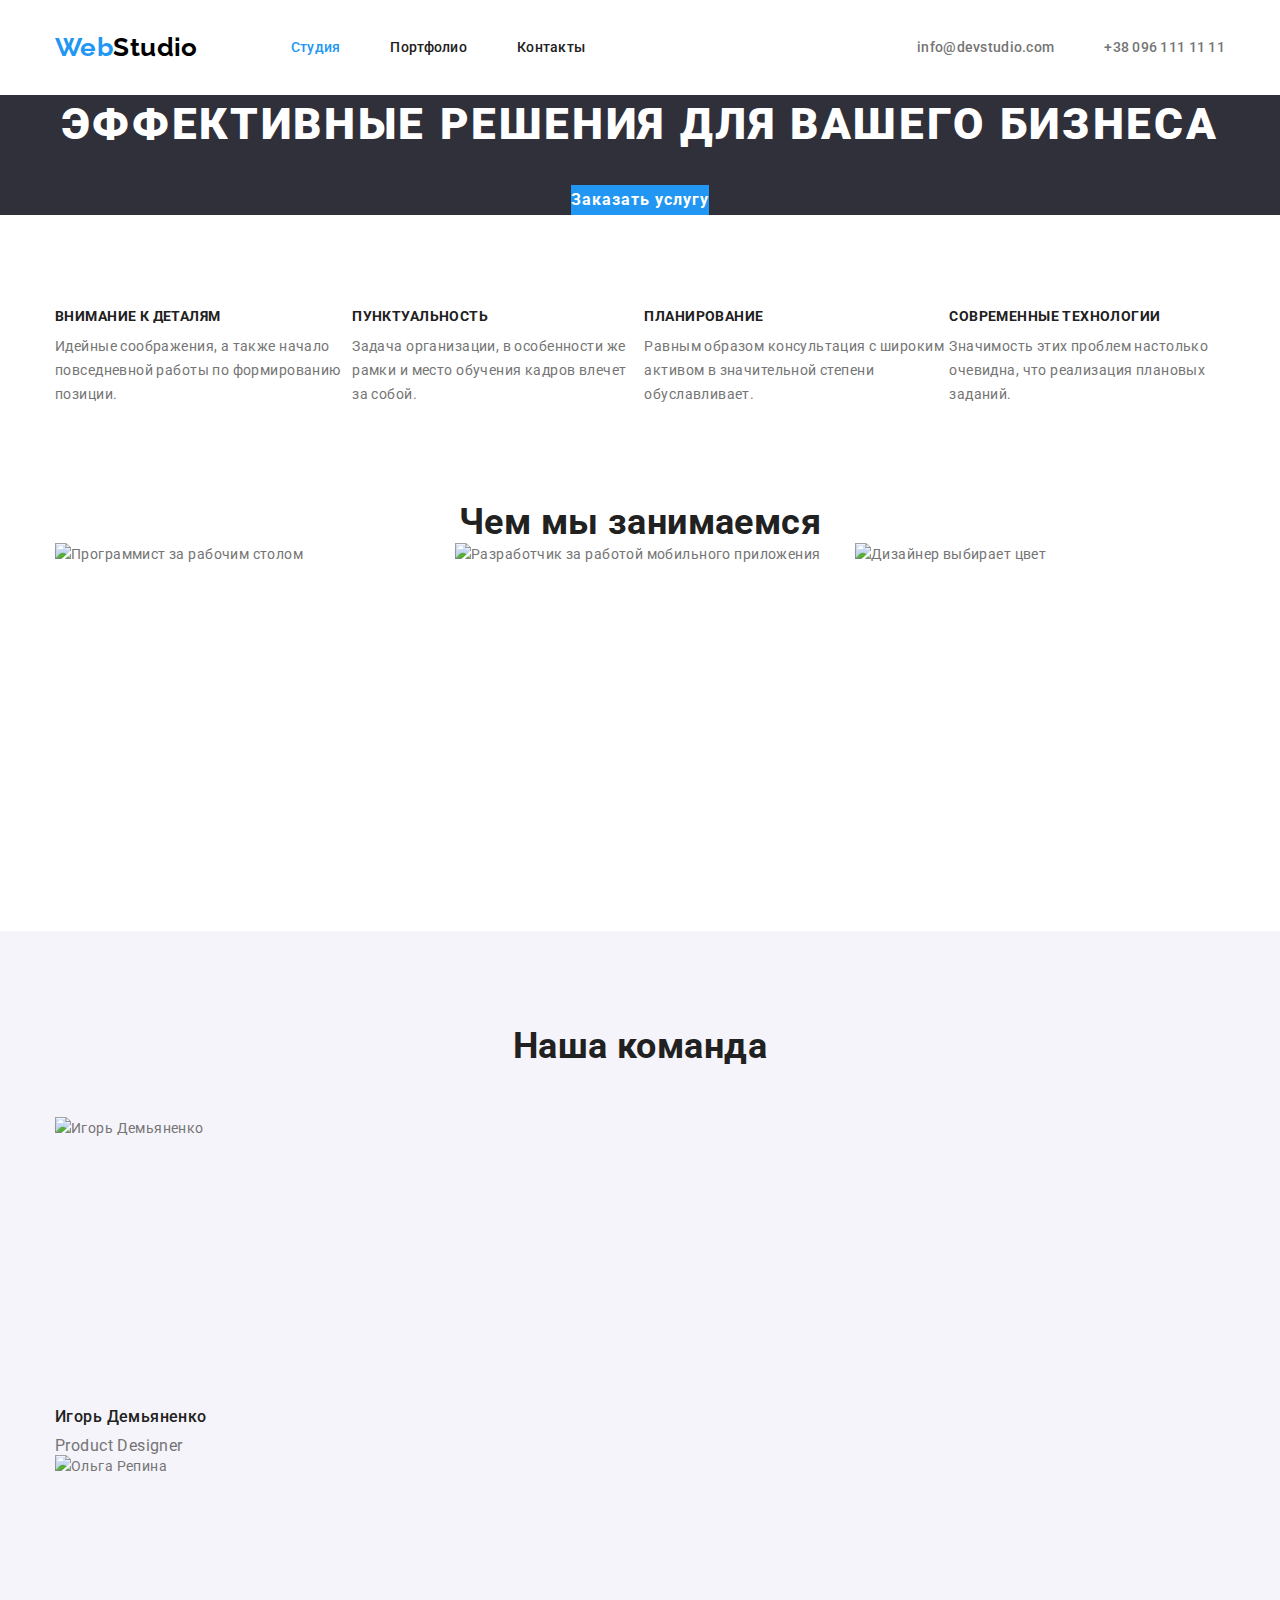
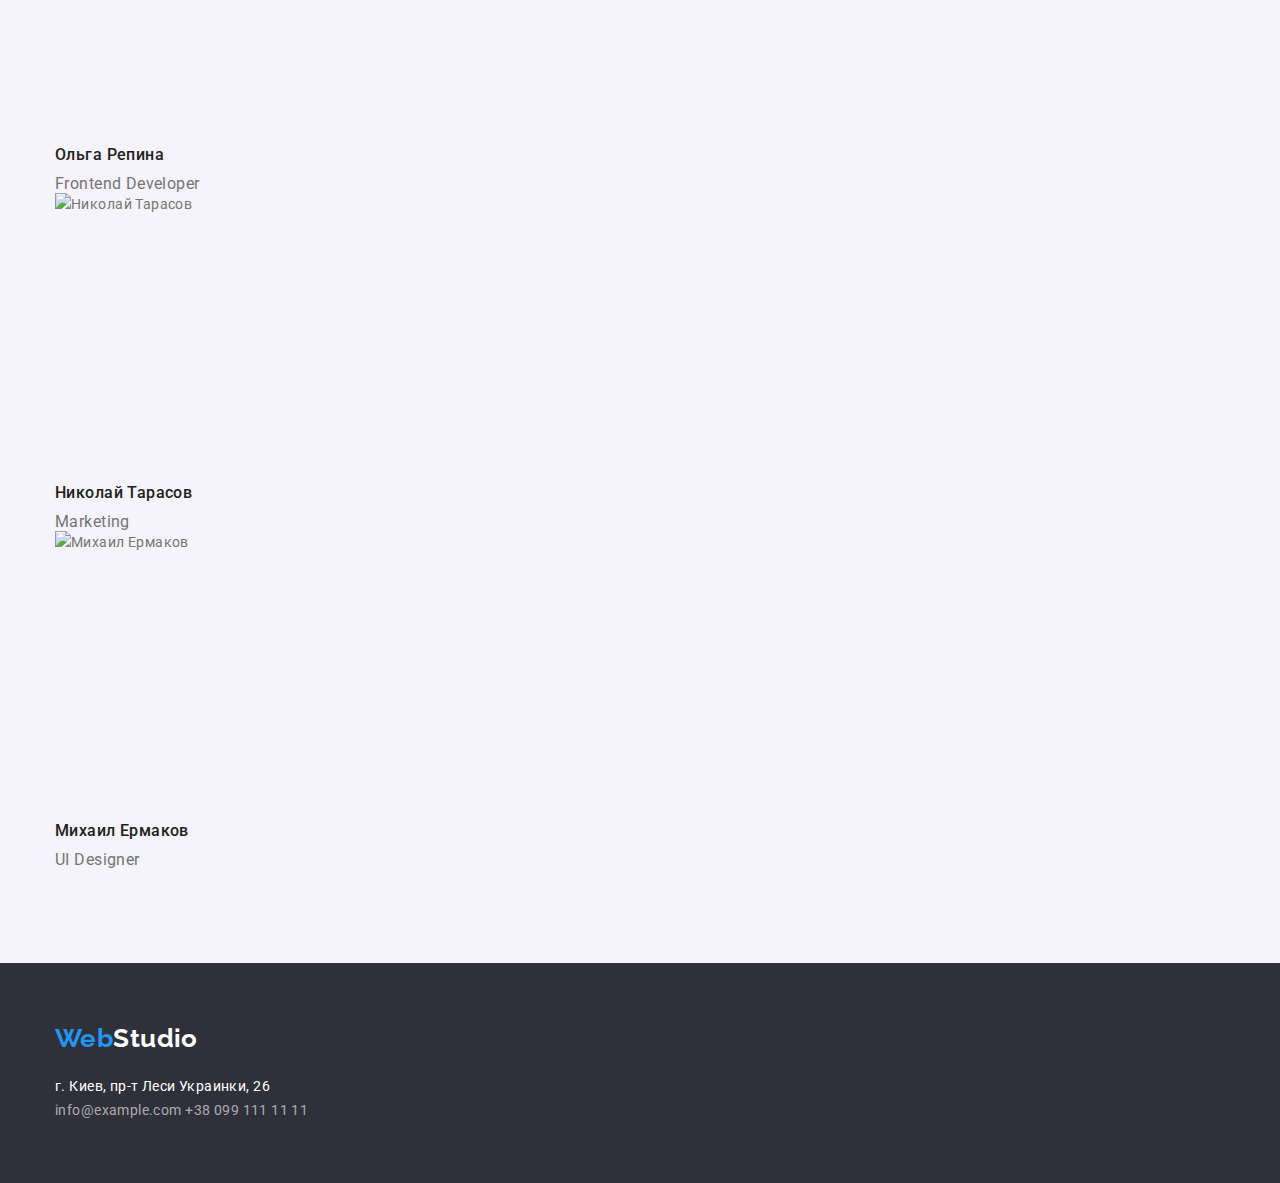
==== index.html @ 34c94300 "works block and flex models added" ====
<!DOCTYPE html>
<html lang="ru">
  <head>
    <meta charset="UTF-8" />
    <meta name="viewport" content="width=device-width, initial-scale=1.0" />
    <title>WebStudio</title>
    <link
      href="https://fonts.googleapis.com/css2?family=Raleway:wght@700&family=Roboto:wght@400;500;700;900&display=swap"
      rel="stylesheet"
    />
    <link rel="stylesheet" href="https://cdnjs.cloudflare.com/ajax/libs/modern-normalize/1.0.0/modern-normalize.min.css" />
    <link rel="stylesheet" href="css/styles.css" />
  </head>
  <body>
    <!-- Шапка страницы -->
    <header>
      <div class="container">
        <nav class="navigation">
          <a href="./" aria-label="логотип компании" class="logo">Web<span class="logo-text">Studio</span> </a>
          <!-- Навигация на другие страницы -->
          <ul class="list site-nav">
            <li class="item"><a href="./" class="link current">Студия</a></li>
            <li class="item"><a href="./portfolio.html" class="link">Портфолио</a></li>
            <li class="item"><a href="./contacts" class="link">Контакты</a></li>
          </ul>
        </nav>
      
      <ul class="list contacts-nav">
        <li class="item">
          <a href="mailto:info@devstudio.com" class="link"
            >info@devstudio.com
          </a>
        </li>
        <li class="item"><a href="tel:+380961111111" class="link">+38 096 111 11 11</a></li>
      </ul>
      </div>  
    </header>

    <!-- Уникальный контент страницы -->
    <main>
      <!-- Герой -->
      <section class="hero">
        <div class="container">
          <h1 class="hero-title">Эффективные решения для вашего бизнеса</h1>
          <button type="button" class="button">Заказать услугу</button>
        </div>
      </section>

      <!-- Особенности -->
      <section class="section">
        <div class="container">
          <!-- <h2  class="section-title">Особенности</h2> -->
            <ul class="feature-list list">
          <li>
            <h3 class="title">Внимание к деталям</h3>
            <p>
              Идейные соображения, а также начало повседневной работы по
              формированию позиции.
            </p>
          </li>
          <li>
            <h3 class="title">Пунктуальность</h3>
            <p>
              Задача организации, в особенности же рамки и место обучения кадров
              влечет за собой.
            </p>
          </li>
          <li>
            <h3 class="title">Планирование</h3>
            <p>
              Равным образом консультация с широким активом в значительной
              степени обуславливает.
            </p>
          </li>
          <li>
            <h3 class="title">Современные технологии</h3>
            <p>
              Значимость этих проблем настолько очевидна, что реализация
              плановых заданий.
            </p>
          </li>
            </ul>
        </div>
      </section>

      <!-- Чем мы занимаемся -->
      <section class="section works">
        <div class="container">
          <h2 class="section-title">Чем мы занимаемся</h2>
          <ul class="list">
            <li class="item">
              <img src="./img/work1.png" alt="Программист за рабочим столом" width="370" height="294" />
            </li>
            <li class="item">
              <img src="./img/work2.png" alt="Разработчик за работой мобильного приложения" width="370" height="294" />
            </li>
            <li class="item">
              <img src="./img/work3.png" alt="Дизайнер выбирает цвет" width="370" height="294" />
            </li>
          </ul>
        </div>
      </section>

      <!-- Наша команда -->
      <section class="section staff">
        <div class="container">
          <h2 class="section-title">Наша команда</h2>
          <ul class="staff-list list">
            <li>
              <img src="./img/igor.jpg" alt="Игорь Демьяненко" width="270" height="260" />
              <h3 class="name">Игорь Демьяненко</h3>
              <p lang="en" class="text">Product Designer</p>
            </li>
            <li>
              <img src="./img/olga.jpg" alt="Ольга Репина" width="270" height="260" />
              <h3 class="name">Ольга Репина</h3>
              <p lang="en" class="text">Frontend Developer</p>
            </li>
            <li>
              <img src="./img/nikolay.jpg" alt="Николай Тарасов" width="270" height="260" />
              <h3 class="name">Николай Тарасов</h3>
              <p lang="en" class="text">Marketing</p>
            </li>
            <li>
              <img src="./img/mikhail.jpg" alt="Михаил Ермаков" width="270" height="260" />
              <h3 class="name">Михаил Ермаков</h3>
              <p lang="en" class="text">UI Designer</p>
            </li>
          </ul>
        </div>
      </section>
    </main>
        
    <!-- Подвал страницы -->
    <footer>
      <div class="container">
        <a href="./" aria-label="логотип компании" class="logo">Web<span>Studio</span></a>
        <address>
          <p class="address">г. Киев, пр-т Леси Украинки, 26</p>
          <a href="mailto:info@example.com" class="mail">info@example.com</a>
          <a href="tel:+380991111111" class="phone">+38 099 111 11 11</a>
        </address>
      </div>
    </footer>
  </body>
</html>
---- css/styles.css ----
/* основной цвет текста #757575 */
/* вторичный цвет текста #212121 */
/* акцент #2196F3 */

:root {
	--primary-text-color: #757575;
	--title-text-color: #212121;
	--accent-color: #2196f3;
	--primary-white-color: #ffffff;
}

*,
*::before,
*::after {
	box-sizing: border-box;
	margin: 0;
	padding: 0;
}

img {
	display: block;
	/* max-width: 100%;
	height: auto; */
}

body {
	background-color: var(--primary-white-color);
	color: var(--primary-text-color);

	font-family: Roboto, sans-serif;
	font-size: 14px;
	line-height: 1.71;
	letter-spacing: 0.03em;
}

.list {
	list-style: none;
	padding: 0;
	margin: 0;
}

.link {
	text-decoration: none;
}

.address {
	font-style: normal;
}

.container {
	width: 1200px;
	padding-right: 15px;
	padding-left: 15px;
	/* margin-left: auto;
	margin-right: auto; */
	margin: 0 auto;
	/* outline: 2px solid tomato; */
}

/* HEADER */

header {
	padding-top: 32px;
	padding-bottom: 32px;
}

header .container {
	display: flex;
	align-items: center;
}

header .navigation {
	display: flex;
	align-items: center;
}

/* logo */

.logo {
	color: var(--accent-color);
	text-decoration: none;
	font-family: Raleway, sans-serif;
	font-weight: 700;
	font-size: 26px;
	line-height: 1.2;

	margin-right: 93px;
}

.logo-text {
	color: #000000;
}

/* site-nav */

.site-nav {
	display: flex;
}

.site-nav .item:not(:last-child) {
	margin-right: 50px;
}

.site-nav .link {
	color: var(--title-text-color);
	text-decoration: none;
	font-weight: 500;
	font-size: 14px;
	line-height: 1.14;
	letter-spacing: 0.02em;
}

.site-nav .link:hover,
.site-nav .link:focus {
	color: var(--accent-color);
}

.site-nav .link.current {
	color: var(--accent-color);
}

/* contacts-nav */

.contacts-nav {
	display: flex;
	margin-left: auto;
}

.contacts-nav .item:not(:last-child) {
	margin-right: 50px;
}

.contacts-nav .link {
	color: var(--primary-text-color);
	text-decoration: none;
	font-weight: 500;
	font-size: 14px;
	line-height: 1.14;
	letter-spacing: 0.02em;
}

.contacts-nav .link:hover,
.contacts-nav .link:focus {
	color: var(--accent-color);
}

/* hero */

.hero {
	background-color: #2f303a;
	text-align: center;
}

.hero .container {
	/* padding-left: 452px;
	padding-right: 452px;
	padding-top: 200px;
	padding-bottom: 200px; */
}

.hero-title {
	color: var(--primary-white-color);
	font-weight: 900;
	font-size: 44px;
	line-height: 1.36;

	letter-spacing: 0.06em;
	text-transform: uppercase;

	margin-bottom: 30px;
	margin-top: 0;
}

/* button */

button {
	font-family: inherit;
}

.button {
	background-color: var(--accent-color);
	color: var(--primary-white-color);
	font-weight: 700;
	font-size: 16px;
	line-height: 1.88;
	text-align: center;
	letter-spacing: 0.06em;
	border-style: none;
}

/* section */

.section {
	padding-top: 94px;
	padding-bottom: 94px;
}

.section-title {
	color: var(--title-text-color);

	font-weight: 700;
	font-size: 36px;
	line-height: 1.17;
	text-align: center;

	margin-top: 0;
	margin-bottom: 0;
}

/* features */

.feature-list {
	display: flex;
}

.feature-list .title {
	color: var(--title-text-color);
	font-weight: 700;
	font-size: 14px;
	line-height: 1.14;
	text-transform: uppercase;
	margin-top: 0;
	margin-bottom: 10px;
}

/* works */

.works {
	padding-top: 0;
}

.works ul {
	display: flex;
}

.works .item:not(:last-child) {
	margin-right: 30px;
}

/* staff */

.staff {
	background-color: #f5f4fa;
}

.staff-list {
	margin-top: 50px;
}

.staff-list .name {
	color: var(--title-text-color);
	font-weight: 500;
	font-size: 16px;
	line-height: 1.19;
	/* text-align: center; */
	margin-top: 30px;
	margin-bottom: 0;
}

.staff-list .text {
	font-size: 16px;
	line-height: 1.19;
	/* text-align: center; */
}

.staff p {
	margin-top: 10px;
	margin-bottom: 0;
}

/* footer */

footer {
	background-color: #2f303a;
	padding-top: 60px;
	padding-bottom: 60px;
}

footer span {
	color: #ffffff;
}

footer .address {
	color: var(--primary-white-color);
	font-style: normal;
	font-size: 14px;
	line-height: 1.71;
	margin-top: 20px;
	margin-bottom: 0;
}

footer .mail,
footer .phone {
	color: rgba(255, 255, 255, 0.6);
	text-decoration: none;
	font-style: normal;
	font-size: 14px;
	line-height: 1.71;
}

/* Portfolio */

/* filter list */

.filter-list .option {
	background-color: #f5f4fa;
	color: var(--title-text-color);
	font-weight: 500;
	font-size: 16px;
	line-height: 1.63;
	text-align: center;
	border-style: none;
}

.filter-list .option:hover,
.filter-list .option:focus {
	background-color: var(--accent-color);
	color: var(--primary-white-color);
}

/* works list */

.works-list a {
	text-decoration: none;
}

.works-list .works {
	color: var(--title-text-color);
	font-weight: 700;
	font-size: 18px;
	line-height: 2;
	letter-spacing: 0.06em;

	margin-top: 20px;
	margin-bottom: 0;
}

.works-list .text {
	color: var(--primary-text-color);
	font-size: 16px;
	line-height: 1.88;

	margin-top: 4px;
	margin-bottom: 0;
}
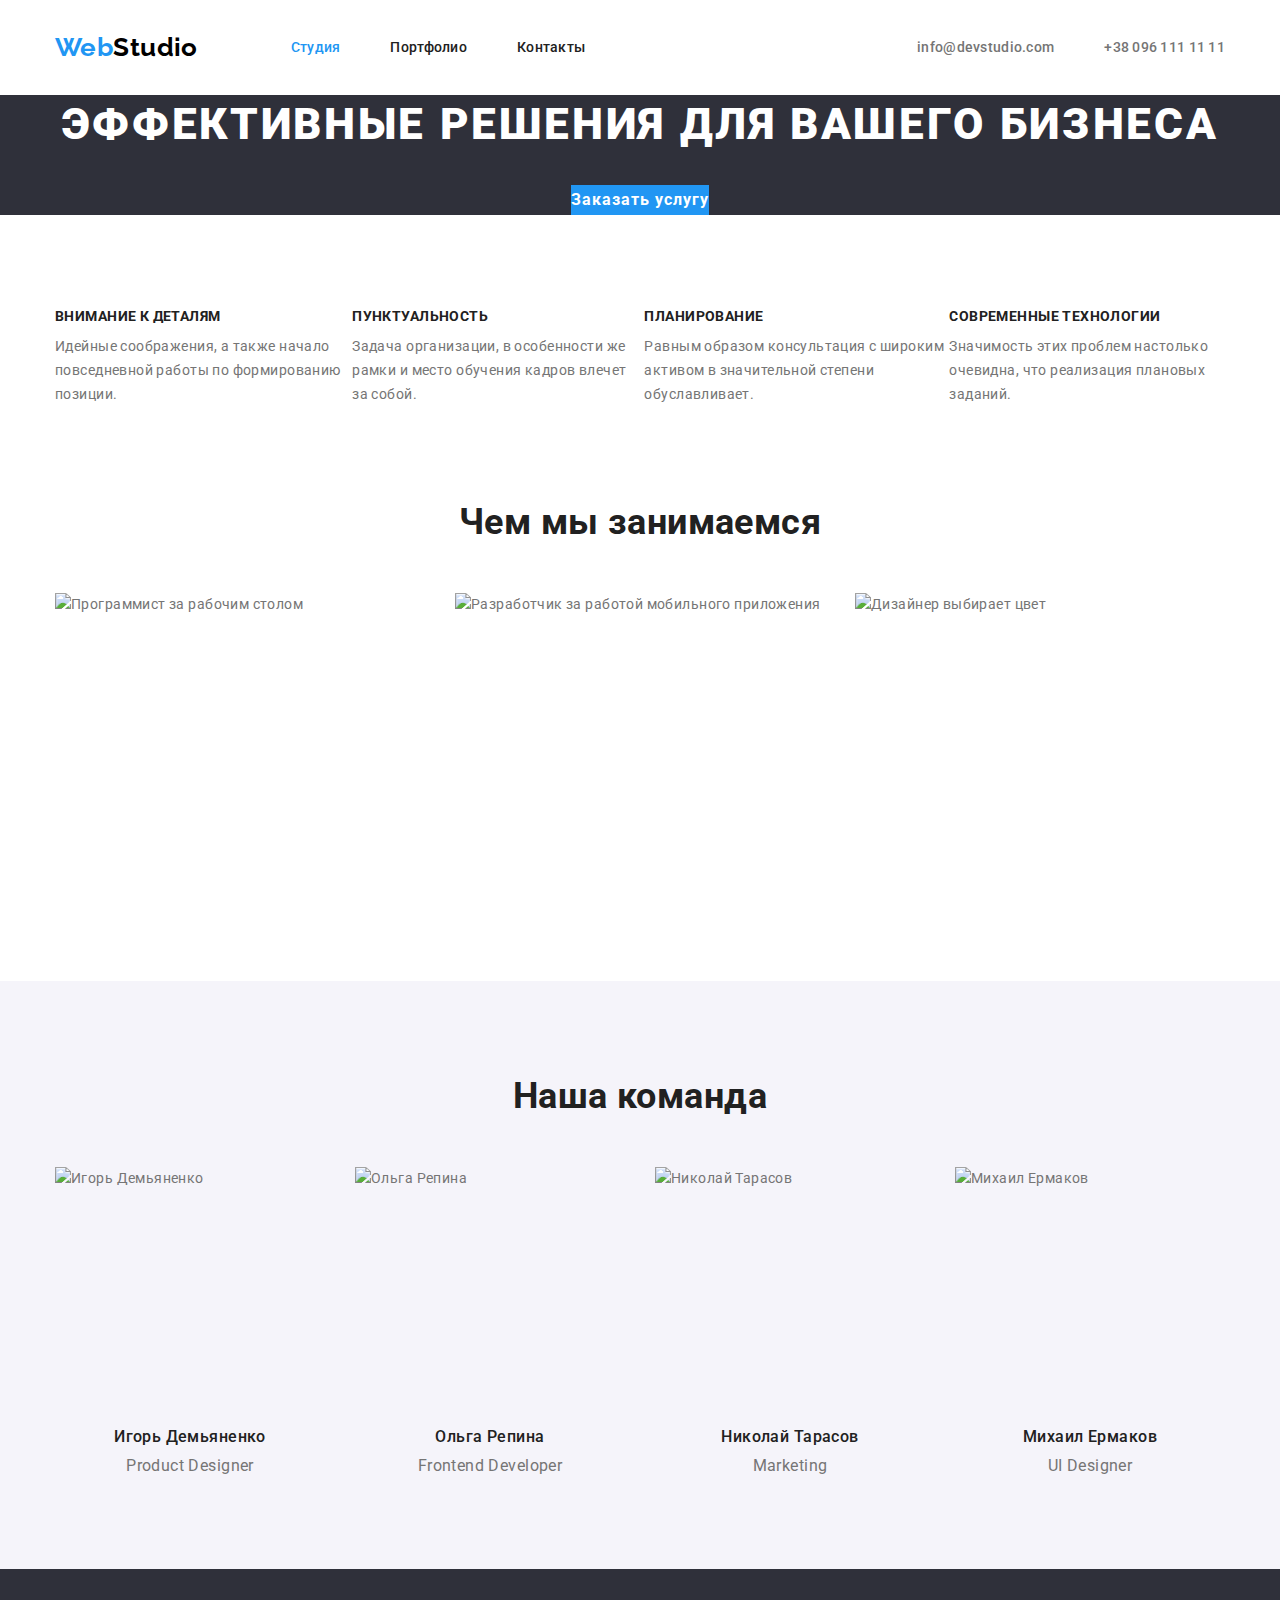
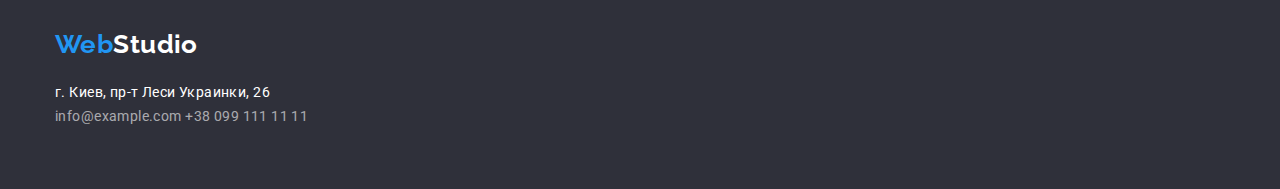
==== commit e4992cc3: "works staff block and flex models added" ====
--- a/index.html
+++ b/index.html
@@ -106,22 +106,22 @@
         <div class="container">
           <h2 class="section-title">Наша команда</h2>
           <ul class="staff-list list">
-            <li>
+            <li class="staff-item">
               <img src="./img/igor.jpg" alt="Игорь Демьяненко" width="270" height="260" />
               <h3 class="name">Игорь Демьяненко</h3>
               <p lang="en" class="text">Product Designer</p>
             </li>
-            <li>
+            <li class="staff-item">
               <img src="./img/olga.jpg" alt="Ольга Репина" width="270" height="260" />
               <h3 class="name">Ольга Репина</h3>
               <p lang="en" class="text">Frontend Developer</p>
             </li>
-            <li>
+            <li class="staff-item">
               <img src="./img/nikolay.jpg" alt="Николай Тарасов" width="270" height="260" />
               <h3 class="name">Николай Тарасов</h3>
               <p lang="en" class="text">Marketing</p>
             </li>
-            <li>
+            <li class="staff-item">
               <img src="./img/mikhail.jpg" alt="Михаил Ермаков" width="270" height="260" />
               <h3 class="name">Михаил Ермаков</h3>
               <p lang="en" class="text">UI Designer</p>
--- a/css/styles.css
+++ b/css/styles.css
@@ -204,7 +204,7 @@
 	text-align: center;
 
 	margin-top: 0;
-	margin-bottom: 0;
+	margin-bottom: 50px;
 }
 
 /* features */
@@ -244,7 +244,11 @@
 }
 
 .staff-list {
-	margin-top: 50px;
+	display: flex;
+}
+
+.staff-item:not(:last-child) {
+	margin-right: 30px;
 }
 
 .staff-list .name {
@@ -252,20 +256,15 @@
 	font-weight: 500;
 	font-size: 16px;
 	line-height: 1.19;
-	/* text-align: center; */
-	margin-top: 30px;
-	margin-bottom: 0;
+	text-align: center;
+
+	margin-bottom: 10px;
 }
 
 .staff-list .text {
 	font-size: 16px;
 	line-height: 1.19;
-	/* text-align: center; */
-}
-
-.staff p {
-	margin-top: 10px;
-	margin-bottom: 0;
+	text-align: center;
 }
 
 /* footer */
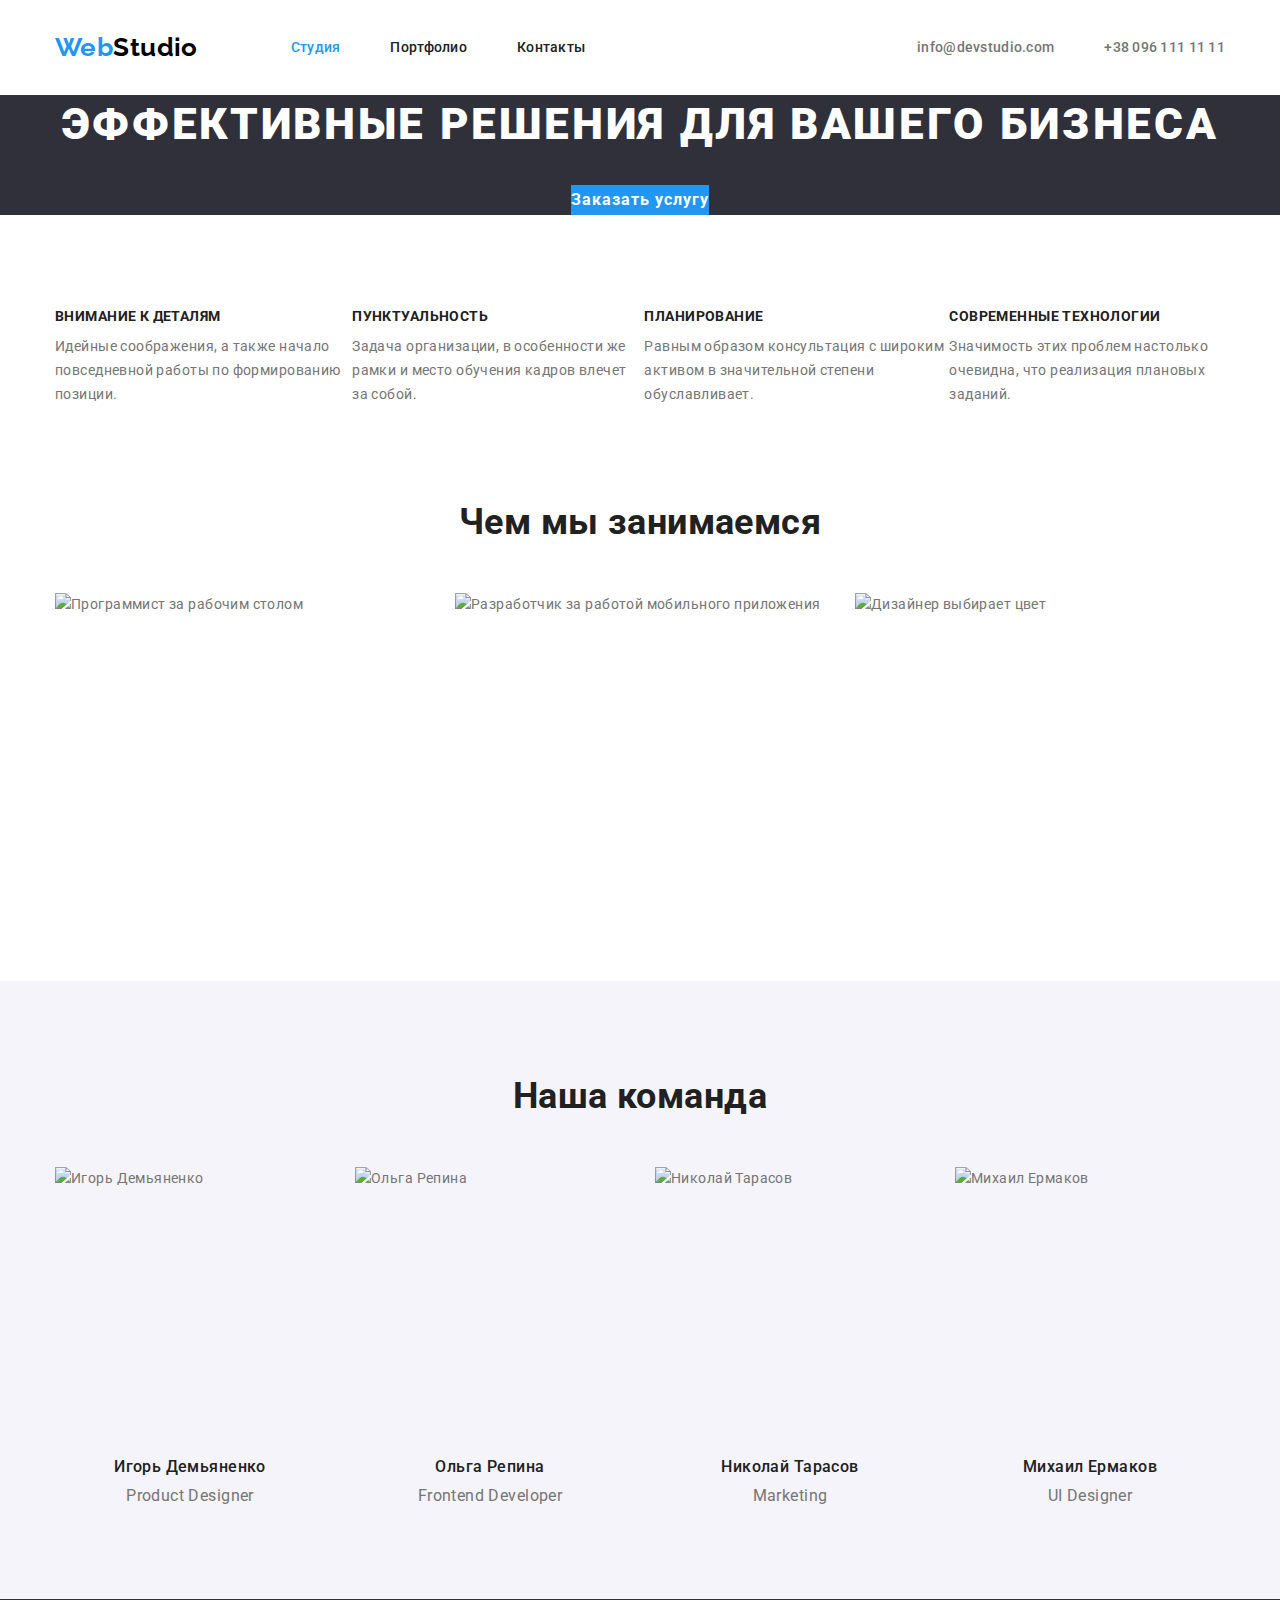
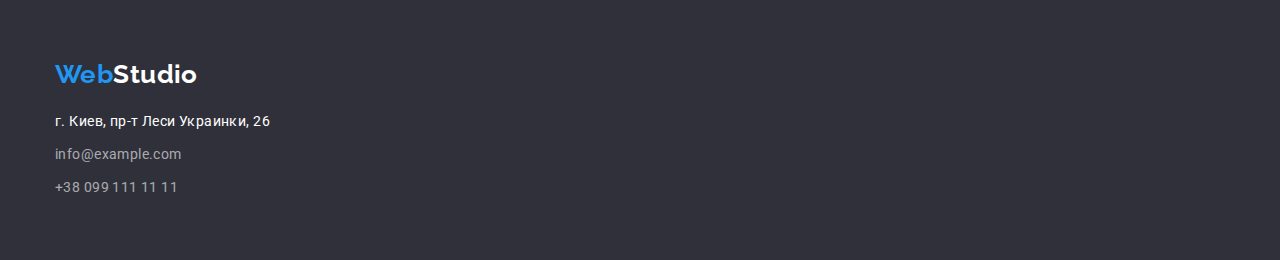
==== commit 8d0b3171: "footer block flex models added" ====
--- a/index.html
+++ b/index.html
@@ -108,23 +108,31 @@
           <ul class="staff-list list">
             <li class="staff-item">
               <img src="./img/igor.jpg" alt="Игорь Демьяненко" width="270" height="260" />
-              <h3 class="name">Игорь Демьяненко</h3>
-              <p lang="en" class="text">Product Designer</p>
+              <div class="staff-container">
+                <h3 class="name">Игорь Демьяненко</h3>
+                <p lang="en" class="text">Product Designer</p>
+              </div>
             </li>
             <li class="staff-item">
               <img src="./img/olga.jpg" alt="Ольга Репина" width="270" height="260" />
-              <h3 class="name">Ольга Репина</h3>
-              <p lang="en" class="text">Frontend Developer</p>
+              <div class="staff-container">
+                <h3 class="name">Ольга Репина</h3>
+                <p lang="en" class="text">Frontend Developer</p>
+              </div>
             </li>
             <li class="staff-item">
               <img src="./img/nikolay.jpg" alt="Николай Тарасов" width="270" height="260" />
-              <h3 class="name">Николай Тарасов</h3>
-              <p lang="en" class="text">Marketing</p>
+              <div class="staff-container">
+                <h3 class="name">Николай Тарасов</h3>
+                <p lang="en" class="text">Marketing</p>
+              </div>
             </li>
             <li class="staff-item">
               <img src="./img/mikhail.jpg" alt="Михаил Ермаков" width="270" height="260" />
+              <div class="staff-container">
               <h3 class="name">Михаил Ермаков</h3>
               <p lang="en" class="text">UI Designer</p>
+              </div>
             </li>
           </ul>
         </div>
--- a/css/styles.css
+++ b/css/styles.css
@@ -151,12 +151,12 @@
 	text-align: center;
 }
 
-.hero .container {
-	/* padding-left: 452px;
+/* .hero .container {
+	padding-left: 452px;
 	padding-right: 452px;
 	padding-top: 200px;
-	padding-bottom: 200px; */
-}
+	padding-bottom: 200px;
+} */
 
 .hero-title {
 	color: var(--primary-white-color);
@@ -251,6 +251,9 @@
 	margin-right: 30px;
 }
 
+.staff-container {
+	padding-top: 30px;
+}
 .staff-list .name {
 	color: var(--title-text-color);
 	font-weight: 500;
@@ -279,13 +282,23 @@
 	color: #ffffff;
 }
 
+footer .logo {
+	display: inline-block;
+	/* margin-right: 0; */
+	margin-bottom: 20px;
+}
+
 footer .address {
 	color: var(--primary-white-color);
 	font-style: normal;
 	font-size: 14px;
 	line-height: 1.71;
-	margin-top: 20px;
-	margin-bottom: 0;
+
+	margin-bottom: 9px;
+}
+
+footer .mail {
+	margin-bottom: 9px;
 }
 
 footer .mail,
@@ -295,11 +308,21 @@
 	font-style: normal;
 	font-size: 14px;
 	line-height: 1.71;
+	display: block;
 }
 
 /* Portfolio */
 
-/* filter list */
+/* filter */
+
+.filter-list {
+	display: flex;
+	justify-content: center;
+}
+
+.filter-item:not(:last-child) {
+	margin-right: 8px;
+}
 
 .filter-list .option {
 	background-color: #f5f4fa;
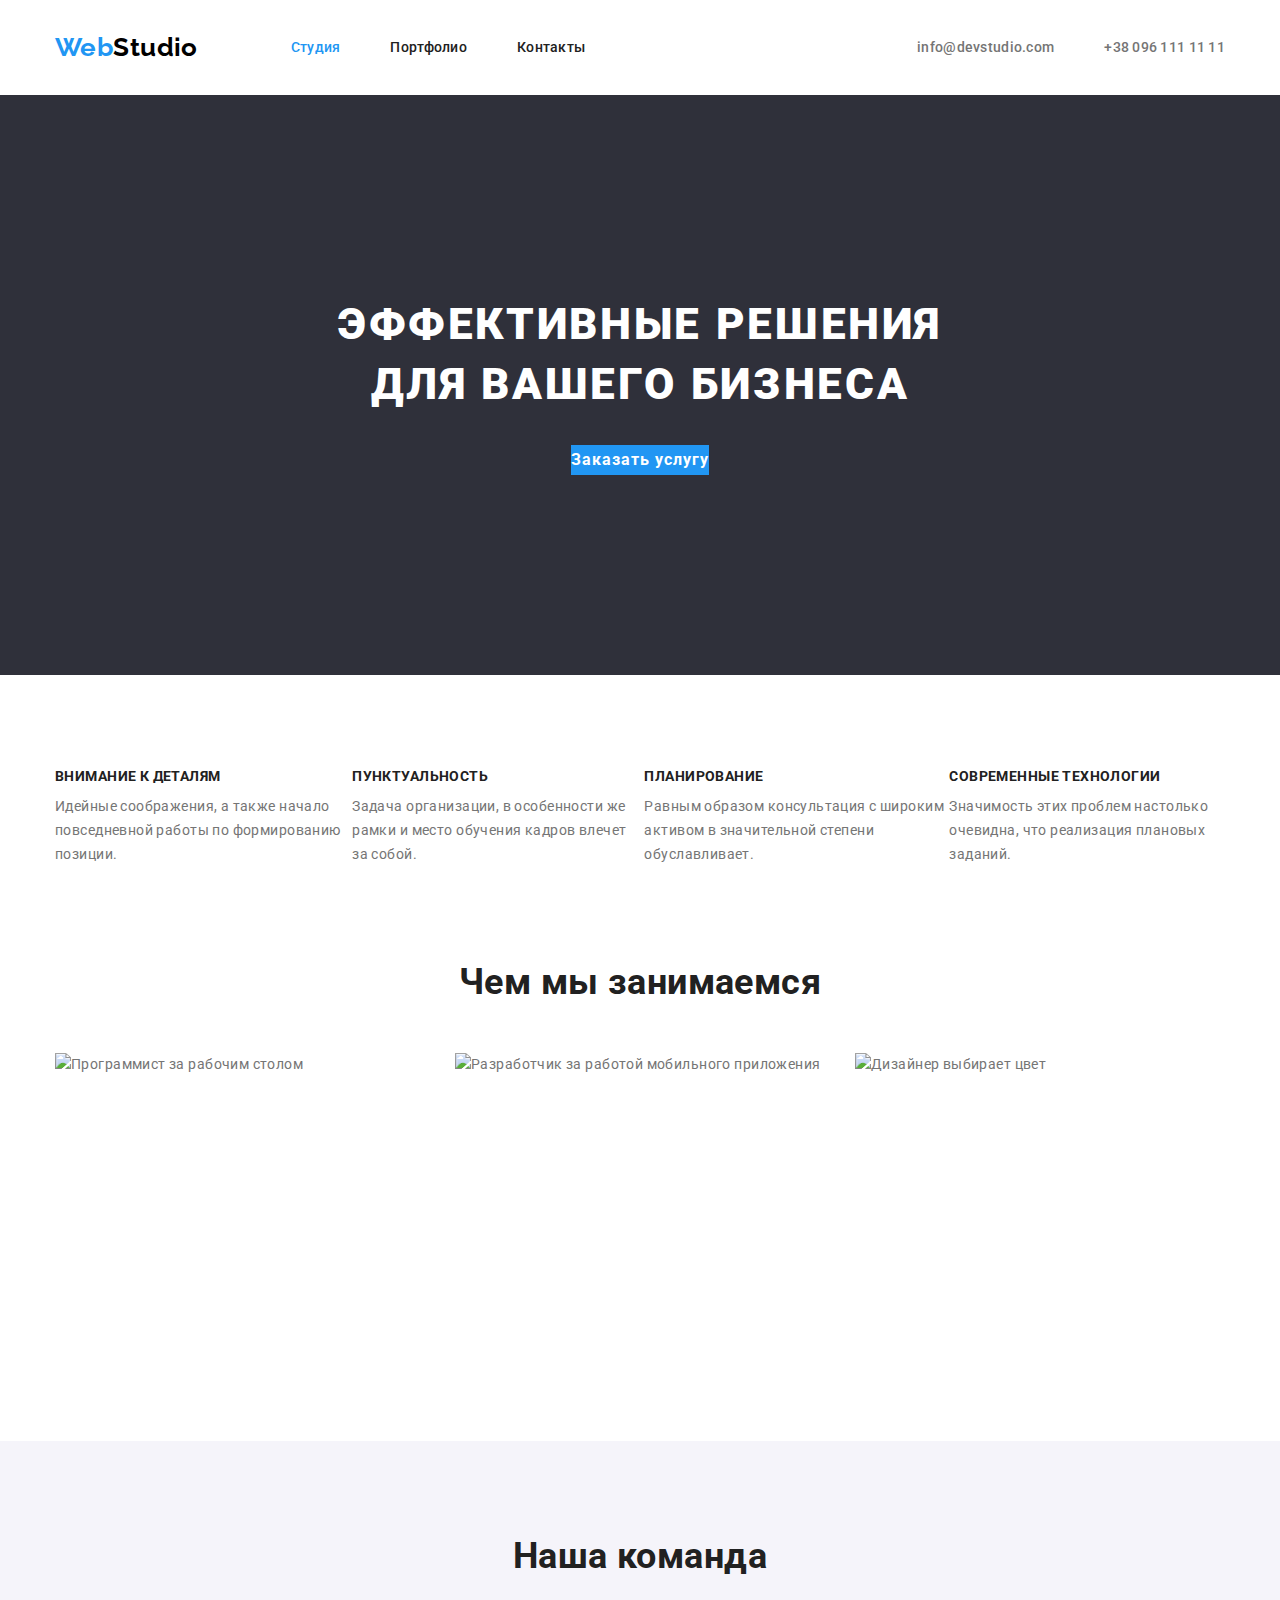
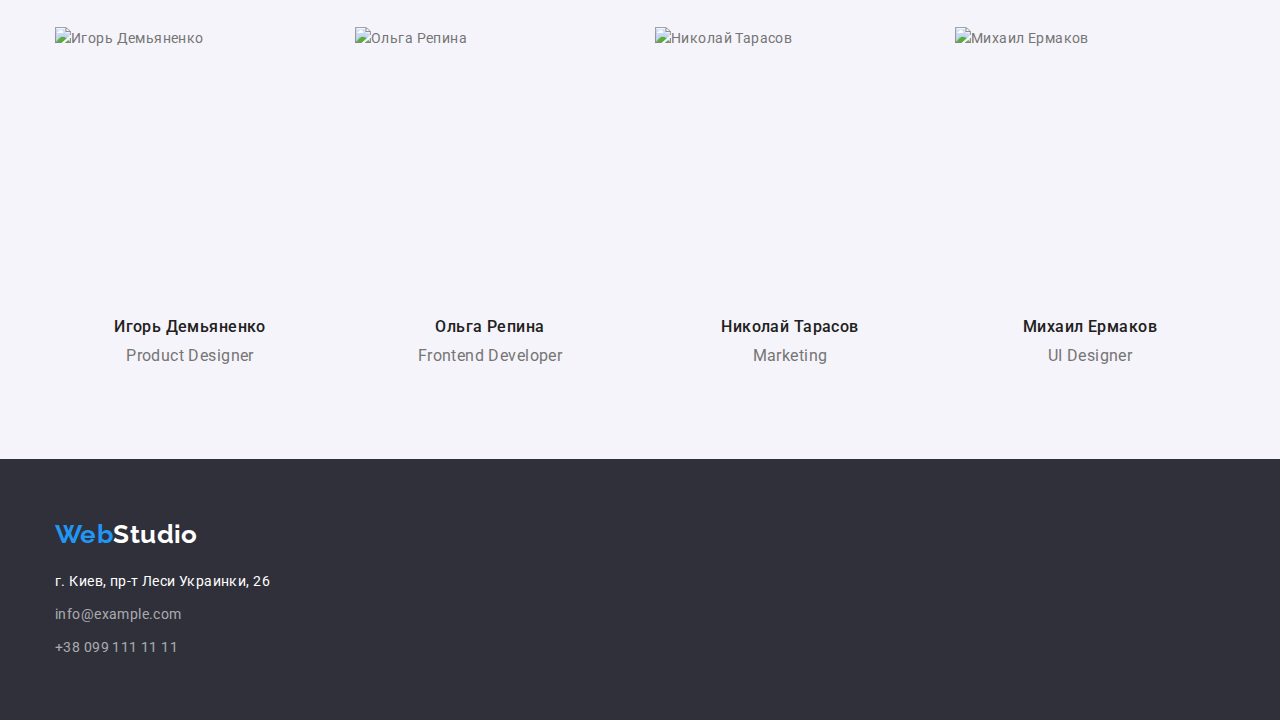
==== commit fe22f7a9: "hero section modified" ====
--- a/index.html
+++ b/index.html
@@ -49,7 +49,7 @@
       <!-- Особенности -->
       <section class="section">
         <div class="container">
-          <!-- <h2  class="section-title">Особенности</h2> -->
+          <!-- <h2  hidden>Особенности</h2> -->
             <ul class="feature-list list">
           <li>
             <h3 class="title">Внимание к деталям</h3>
@@ -87,7 +87,7 @@
       <section class="section works">
         <div class="container">
           <h2 class="section-title">Чем мы занимаемся</h2>
-          <ul class="list">
+          <ul class="works-list list">
             <li class="item">
               <img src="./img/work1.png" alt="Программист за рабочим столом" width="370" height="294" />
             </li>
--- a/css/styles.css
+++ b/css/styles.css
@@ -54,7 +54,8 @@
 	/* margin-left: auto;
 	margin-right: auto; */
 	margin: 0 auto;
-	/* outline: 2px solid tomato; */
+	/* outline: 2px solid tomato;
+	background-color: teal; */
 }
 
 /* HEADER */
@@ -151,12 +152,13 @@
 	text-align: center;
 }
 
-/* .hero .container {
-	padding-left: 452px;
-	padding-right: 452px;
+.hero .container {
+	width: 696px;
 	padding-top: 200px;
 	padding-bottom: 200px;
-} */
+	/* padding-left: 452px;
+	padding-right: 452px; */
+}
 
 .hero-title {
 	color: var(--primary-white-color);
@@ -229,13 +231,20 @@
 	padding-top: 0;
 }
 
-.works ul {
-	display: flex;
-}
-
-.works .item:not(:last-child) {
+.works-list {
+	display: flex;
+	flex-wrap: wrap;
+	margin: -15px;
+}
+
+.works .item {
+	margin: 15px;
+	width: 370px;
+}
+
+/* .works .item:not(:last-child) {
 	margin-right: 30px;
-}
+} */
 
 /* staff */
 
@@ -315,6 +324,11 @@
 
 /* filter */
 
+.filter {
+	margin-top: 94px;
+	margin-bottom: 50px;
+}
+
 .filter-list {
 	display: flex;
 	justify-content: center;
@@ -340,24 +354,38 @@
 	color: var(--primary-white-color);
 }
 
-/* works list */
-
-.works-list a {
-	text-decoration: none;
-}
-
-.works-list .works {
+/* examples list */
+
+.examples-list {
+	display: flex;
+	flex-wrap: wrap;
+	padding-bottom: 94px;
+	margin: -15px;
+}
+
+.examples-list .item {
+	margin: 15px;
+}
+
+.examples-container {
+	padding: 20px 24px;
+}
+
+.examples-list a {
+	text-decoration: none;
+}
+
+.examples-list .name {
 	color: var(--title-text-color);
 	font-weight: 700;
 	font-size: 18px;
 	line-height: 2;
 	letter-spacing: 0.06em;
 
-	margin-top: 20px;
 	margin-bottom: 0;
 }
 
-.works-list .text {
+.examples-list .text {
 	color: var(--primary-text-color);
 	font-size: 16px;
 	line-height: 1.88;
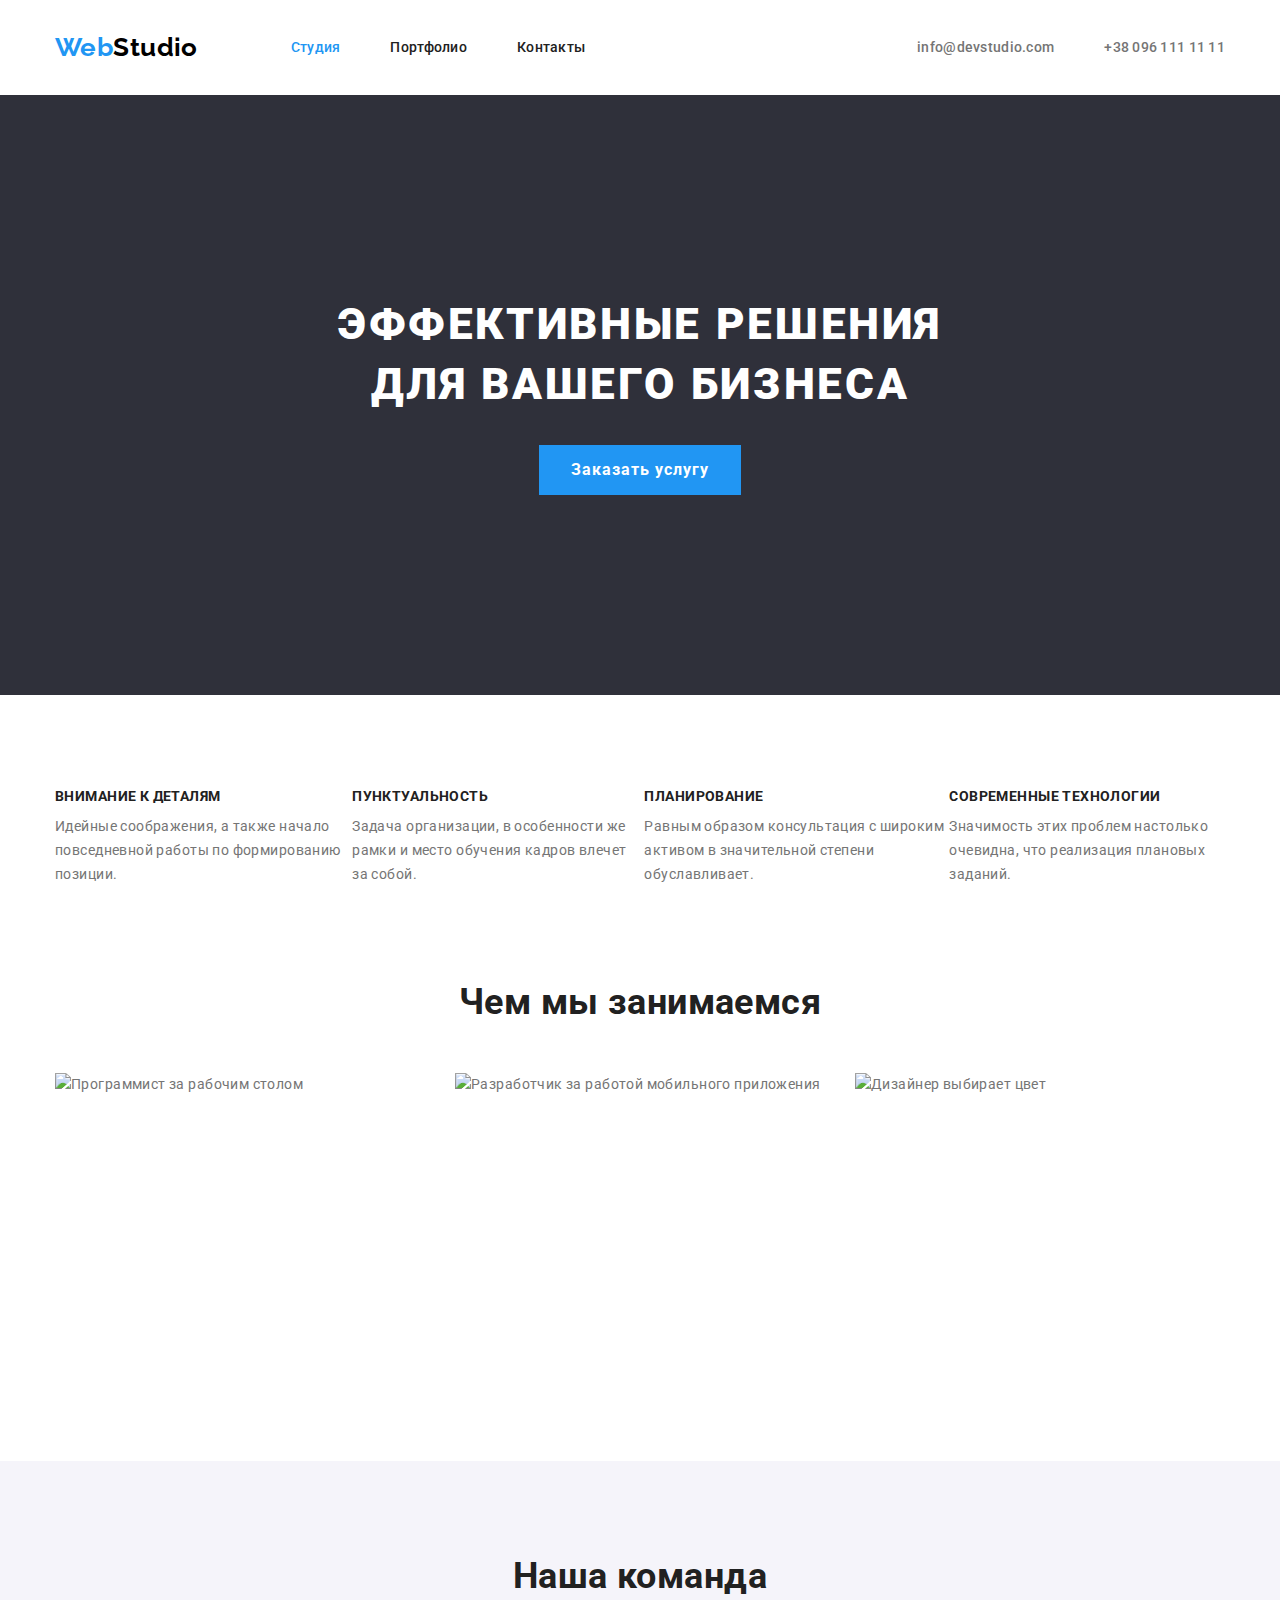
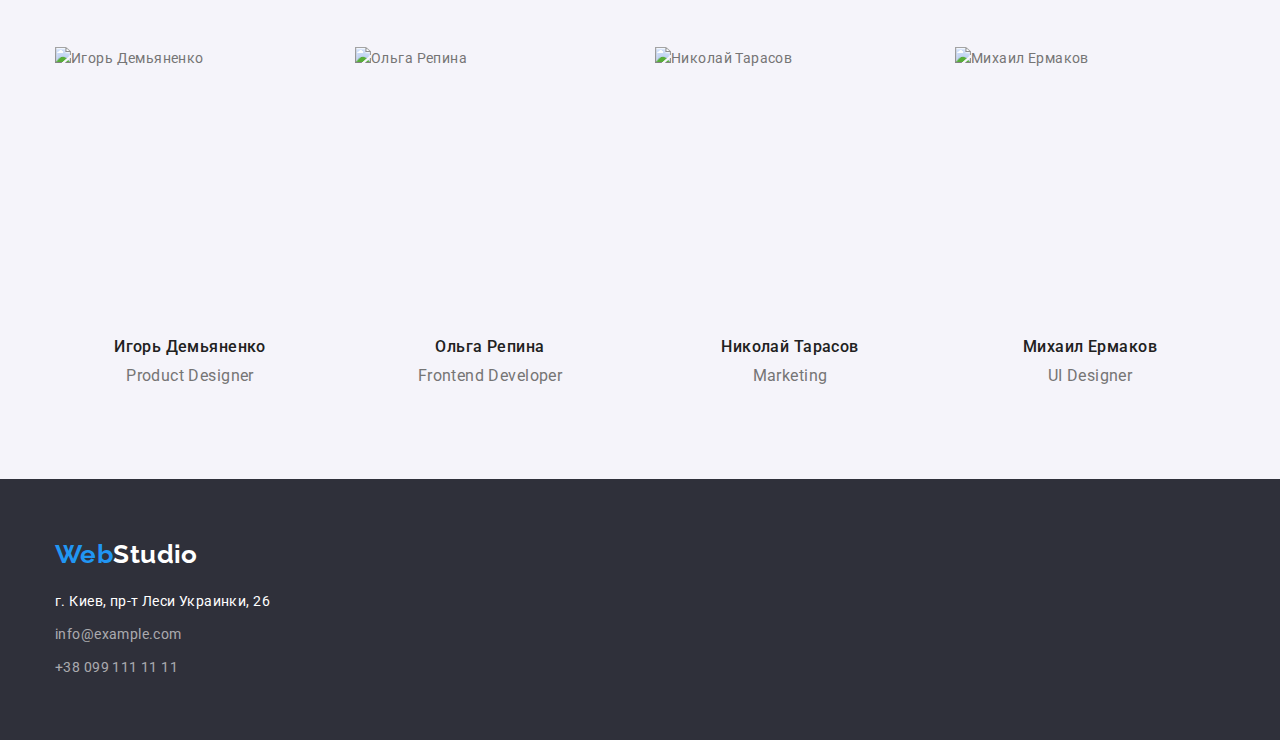
==== commit 053f2abc: "hero modified" ====
--- a/index.html
+++ b/index.html
@@ -38,7 +38,7 @@
 
     <!-- Уникальный контент страницы -->
     <main>
-      <!-- Герой -->
+      <!-- Hero -->
       <section class="hero">
         <div class="container">
           <h1 class="hero-title">Эффективные решения для вашего бизнеса</h1>
--- a/css/styles.css
+++ b/css/styles.css
@@ -145,7 +145,7 @@
 	color: var(--accent-color);
 }
 
-/* hero */
+/* Hero */
 
 .hero {
 	background-color: #2f303a;
@@ -156,8 +156,6 @@
 	width: 696px;
 	padding-top: 200px;
 	padding-bottom: 200px;
-	/* padding-left: 452px;
-	padding-right: 452px; */
 }
 
 .hero-title {
@@ -188,6 +186,9 @@
 	text-align: center;
 	letter-spacing: 0.06em;
 	border-style: none;
+
+	padding: 10px 32px;
+	min-width: 200px;
 }
 
 /* section */
@@ -246,7 +247,7 @@
 	margin-right: 30px;
 } */
 
-/* staff */
+/* Наша команда */
 
 .staff {
 	background-color: #f5f4fa;
@@ -262,13 +263,13 @@
 
 .staff-container {
 	padding-top: 30px;
+	text-align: center;
 }
 .staff-list .name {
 	color: var(--title-text-color);
 	font-weight: 500;
 	font-size: 16px;
 	line-height: 1.19;
-	text-align: center;
 
 	margin-bottom: 10px;
 }
@@ -276,7 +277,6 @@
 .staff-list .text {
 	font-size: 16px;
 	line-height: 1.19;
-	text-align: center;
 }
 
 /* footer */
@@ -346,6 +346,10 @@
 	line-height: 1.63;
 	text-align: center;
 	border-style: none;
+	border-radius: 4px;
+
+	padding: 6px 22px;
+	min-width: 73px;
 }
 
 .filter-list .option:hover,
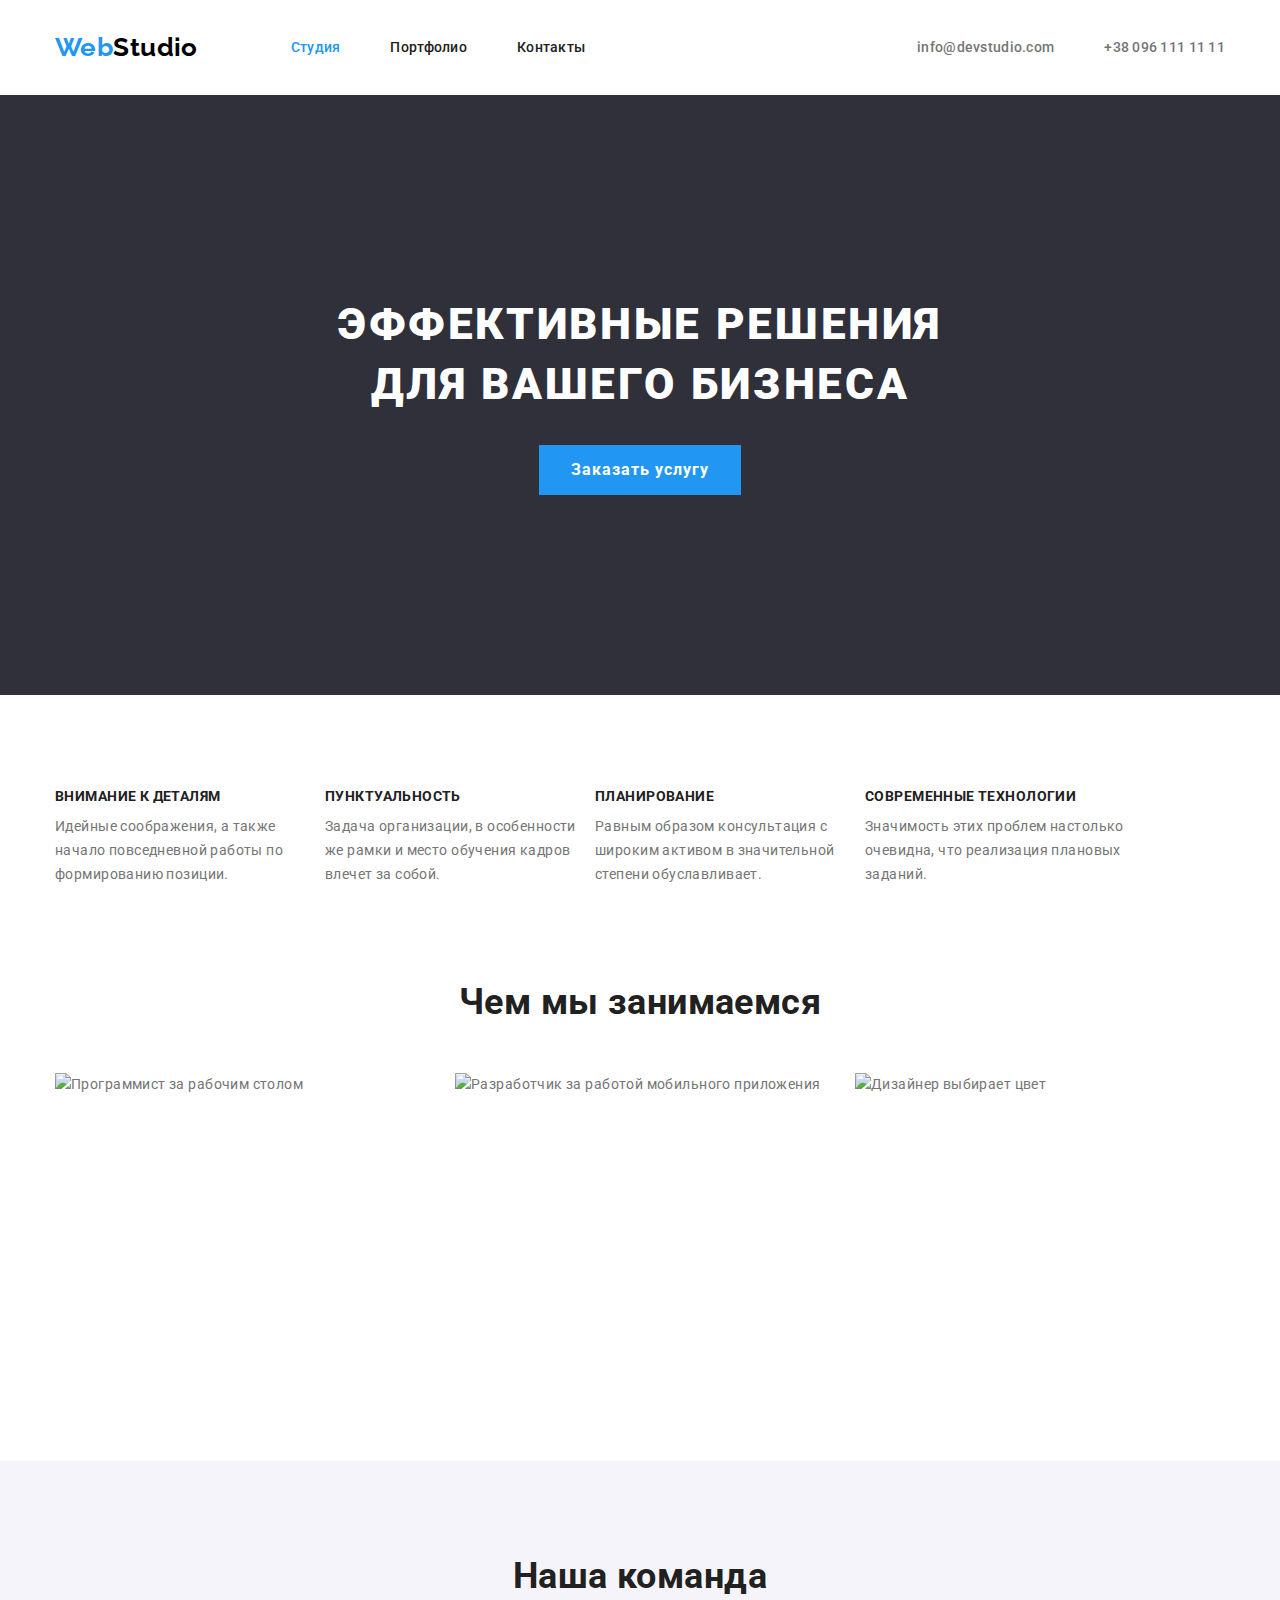
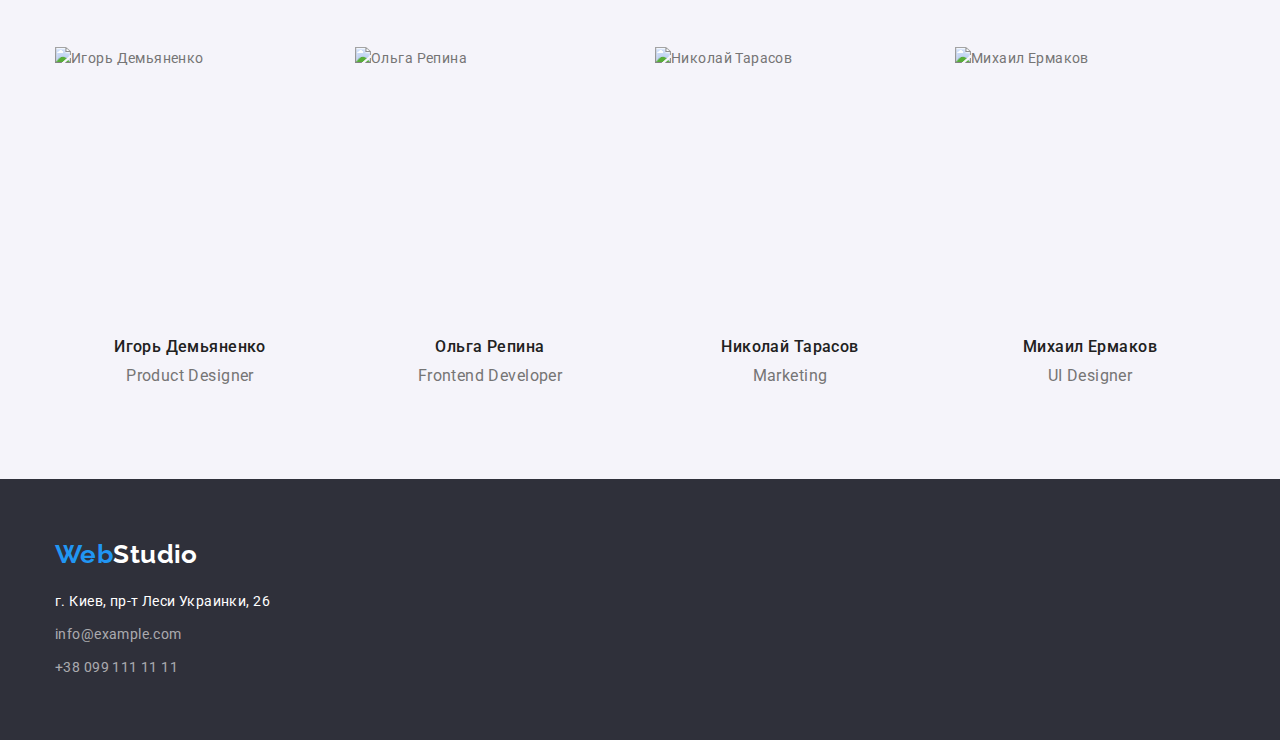
==== commit 8d8c321b: "features modified" ====
--- a/index.html
+++ b/index.html
@@ -46,33 +46,33 @@
         </div>
       </section>
 
-      <!-- Особенности -->
-      <section class="section">
+      <!-- Features -->
+      <section class="section features">
         <div class="container">
           <!-- <h2  hidden>Особенности</h2> -->
-            <ul class="feature-list list">
-          <li>
+            <ul class="features-list list">
+          <li class="features-item">
             <h3 class="title">Внимание к деталям</h3>
             <p>
               Идейные соображения, а также начало повседневной работы по
               формированию позиции.
             </p>
           </li>
-          <li>
+          <li class="features-item">
             <h3 class="title">Пунктуальность</h3>
             <p>
               Задача организации, в особенности же рамки и место обучения кадров
               влечет за собой.
             </p>
           </li>
-          <li>
+          <li class="features-item">
             <h3 class="title">Планирование</h3>
             <p>
               Равным образом консультация с широким активом в значительной
               степени обуславливает.
             </p>
           </li>
-          <li>
+          <li class="features-item">
             <h3 class="title">Современные технологии</h3>
             <p>
               Значимость этих проблем настолько очевидна, что реализация
--- a/css/styles.css
+++ b/css/styles.css
@@ -171,7 +171,7 @@
 	margin-top: 0;
 }
 
-/* button */
+/* Hero Button */
 
 button {
 	font-family: inherit;
@@ -189,6 +189,7 @@
 
 	padding: 10px 32px;
 	min-width: 200px;
+	height: 50px;
 }
 
 /* section */
@@ -210,13 +211,17 @@
 	margin-bottom: 50px;
 }
 
-/* features */
-
-.feature-list {
-	display: flex;
-}
-
-.feature-list .title {
+/* Features */
+
+.features-list {
+	display: flex;
+}
+
+.features-item {
+	width: 270px;
+}
+
+.features-list .title {
 	color: var(--title-text-color);
 	font-weight: 700;
 	font-size: 14px;
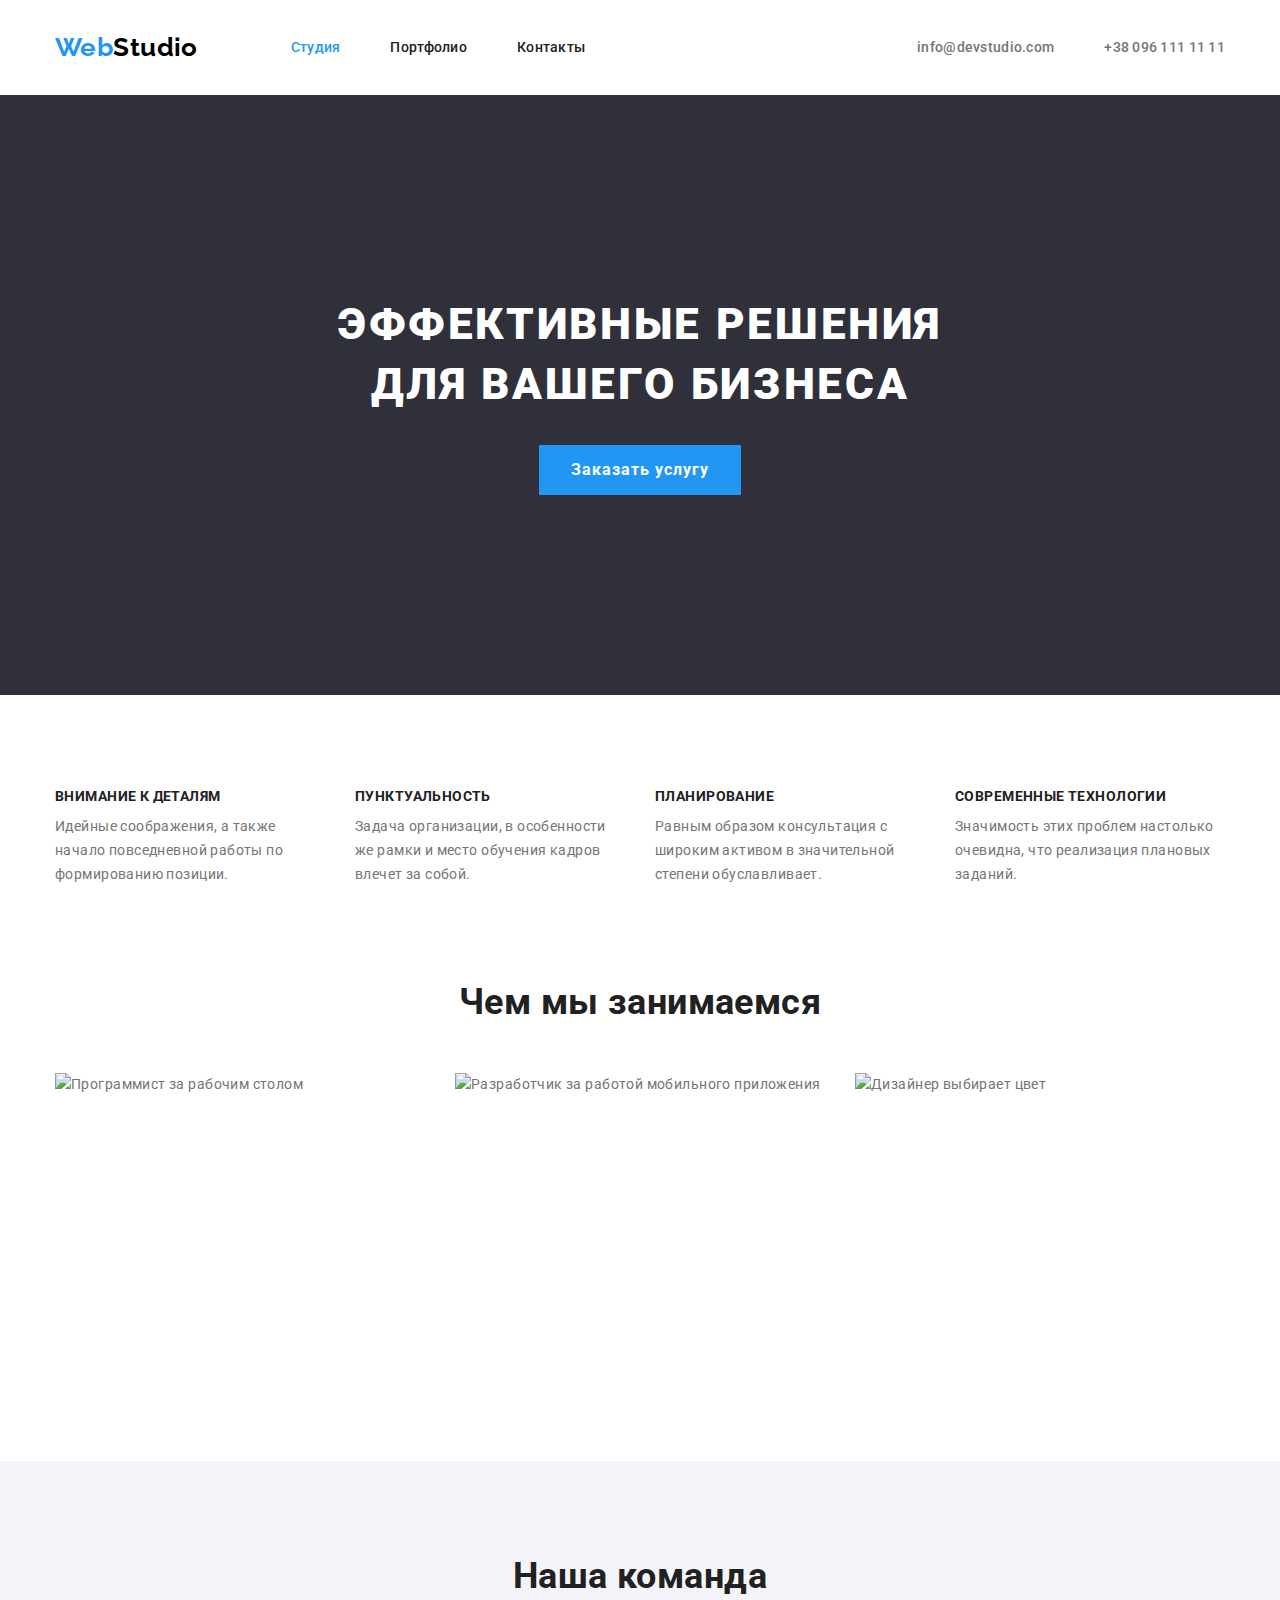
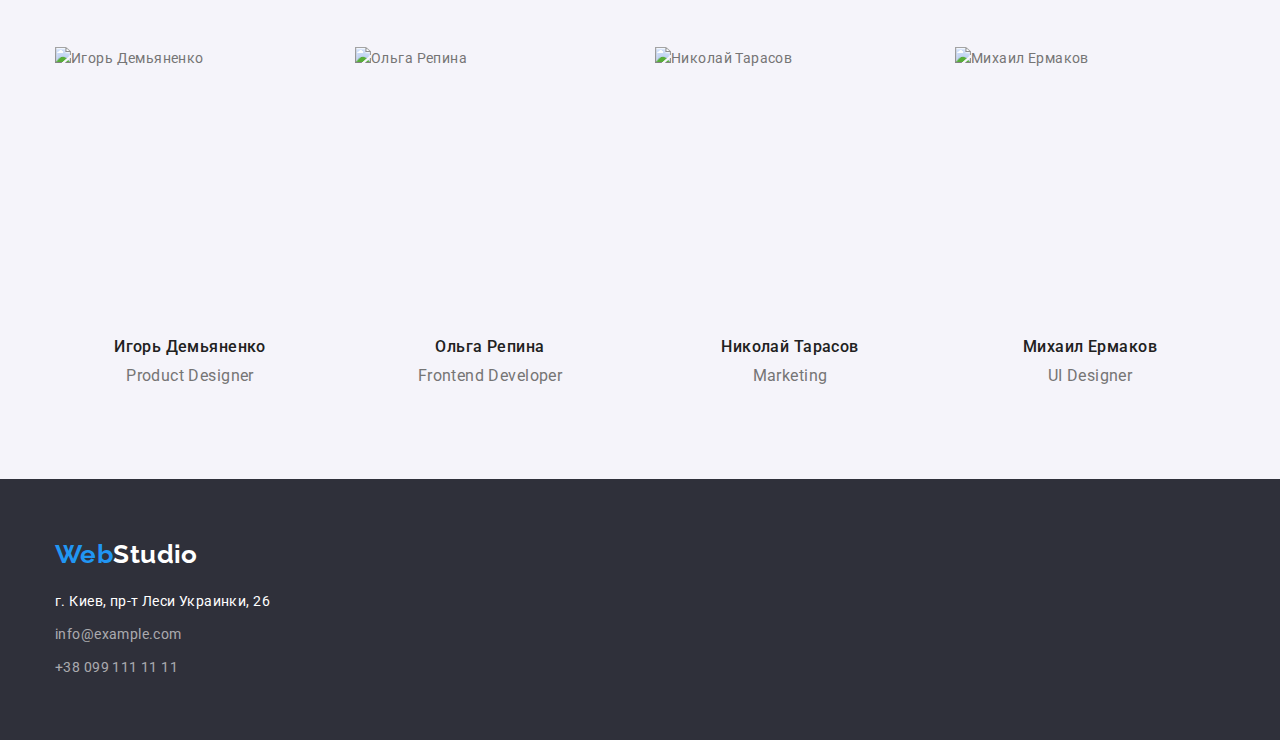
==== commit 2347b496: "header comment modified" ====
--- a/index.html
+++ b/index.html
@@ -12,7 +12,7 @@
     <link rel="stylesheet" href="css/styles.css" />
   </head>
   <body>
-    <!-- Шапка страницы -->
+    <!-- Header -->
     <header>
       <div class="container">
         <nav class="navigation">
--- a/css/styles.css
+++ b/css/styles.css
@@ -221,6 +221,10 @@
 	width: 270px;
 }
 
+.features-item:not(:last-child) {
+	margin-right: 30px;
+}
+
 .features-list .title {
 	color: var(--title-text-color);
 	font-weight: 700;
@@ -327,16 +331,23 @@
 
 /* Portfolio */
 
-/* filter */
-
-.filter {
-	margin-top: 94px;
+/* Portfolio Header */
+
+.portfolio-header {
+	border-bottom: 1px solid #ececec;
+}
+
+/* Portfolio Filter */
+
+.portfolio {
+	padding-top: 94px;
+	padding-bottom: 94px;
+}
+
+.filter-list {
+	display: flex;
+	justify-content: center;
 	margin-bottom: 50px;
-}
-
-.filter-list {
-	display: flex;
-	justify-content: center;
 }
 
 .filter-item:not(:last-child) {
@@ -363,12 +374,11 @@
 	color: var(--primary-white-color);
 }
 
-/* examples list */
+/* Portfolio Examples */
 
 .examples-list {
 	display: flex;
 	flex-wrap: wrap;
-	padding-bottom: 94px;
 	margin: -15px;
 }
 
@@ -378,6 +388,7 @@
 
 .examples-container {
 	padding: 20px 24px;
+	border: 1px solid #eeeeee;
 }
 
 .examples-list a {
